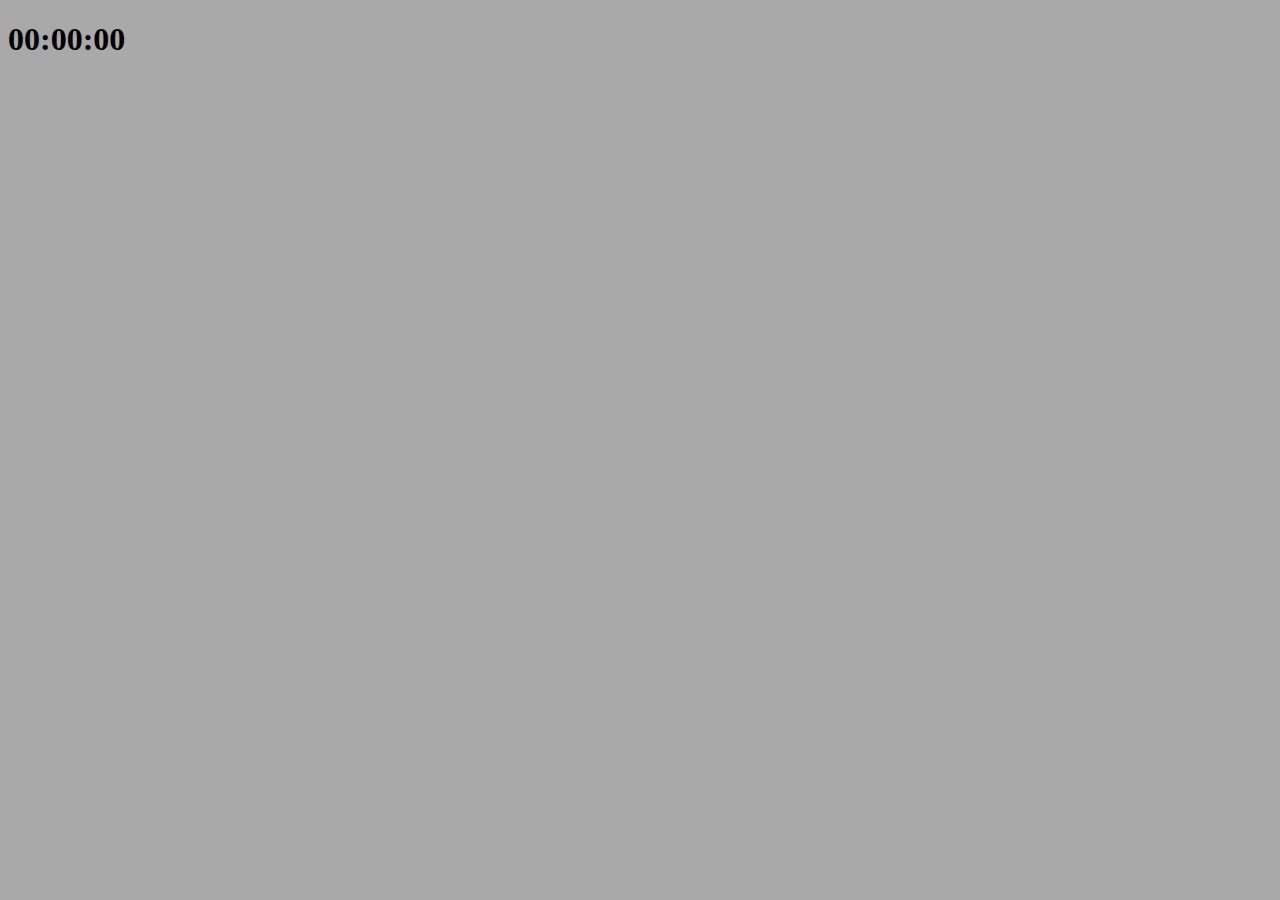
==== chromeApp/index.html @ 108b7a02 "real-time clock" ====
<!DOCTYPE HTML>
<html>

<head>
    <title>Something</title>
    <link rel="stylesheet" href="index.css" />
</head>

<body>
    <div id="js-clock">
        <h1 class="js-title">00:00:00</h1>
    </div>
    <script type="text/javascript" src="./JS/clock.js">
        // <script type="text/javascript" src="index.js">
    </script>
</body>
<!-- JS 파일 추가는 항상 body 아래! -->


</html>
---- chromeApp/index.css ----
body {
    background-color: darkgray;
}

h1 {}
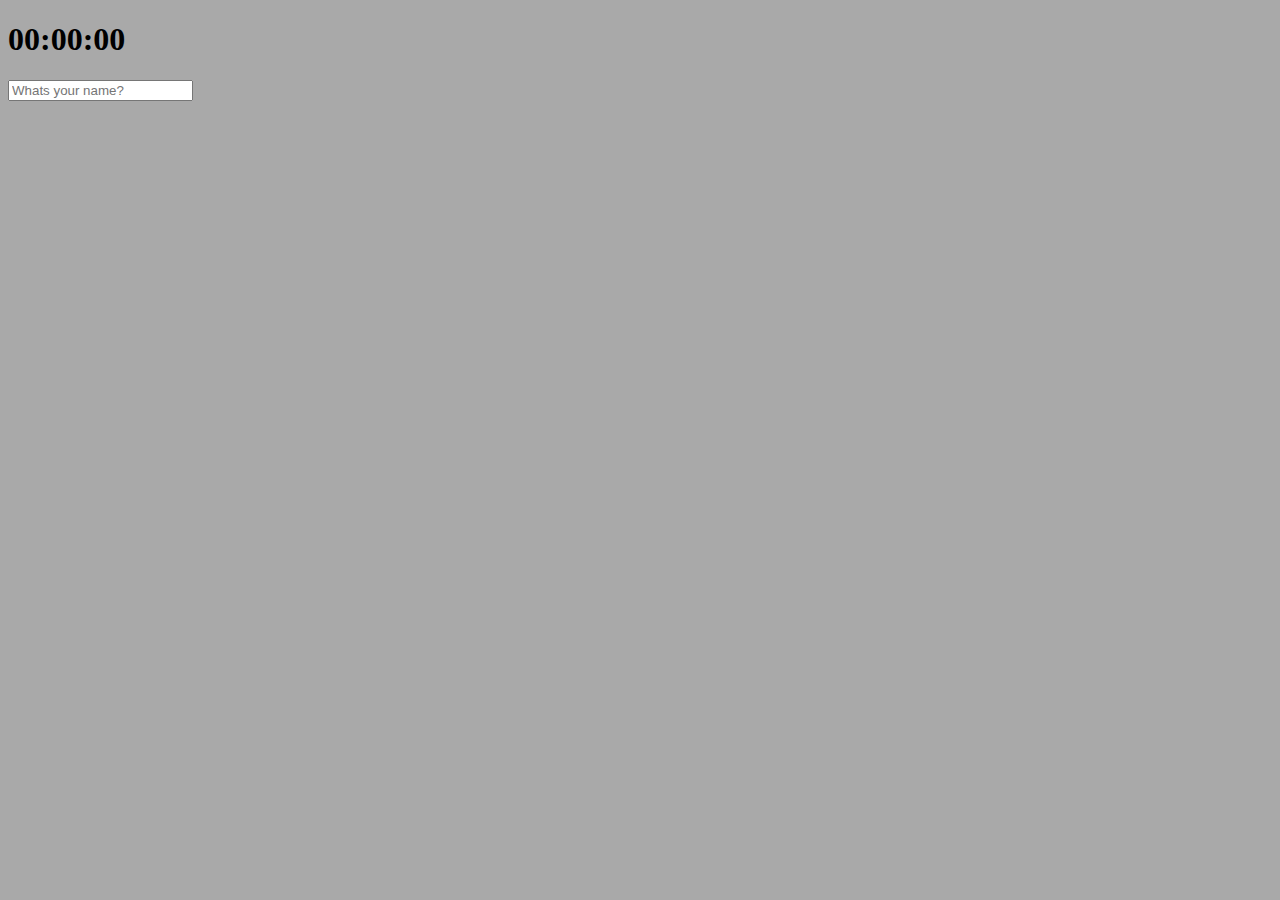
==== commit ea0d2a25: "add simple form" ====
--- a/chromeApp/index.html
+++ b/chromeApp/index.html
@@ -10,8 +10,13 @@
     <div id="js-clock">
         <h1 class="js-title">00:00:00</h1>
     </div>
+    <form class="js-form">
+        <input type="text" placeholder="Whats your name?" />
+    </form>
     <script type="text/javascript" src="./JS/clock.js">
-        // <script type="text/javascript" src="index.js">
+    </script>
+
+    <script type="text/javascript" src="./JS/greeting.js">
     </script>
 </body>
 <!-- JS 파일 추가는 항상 body 아래! -->
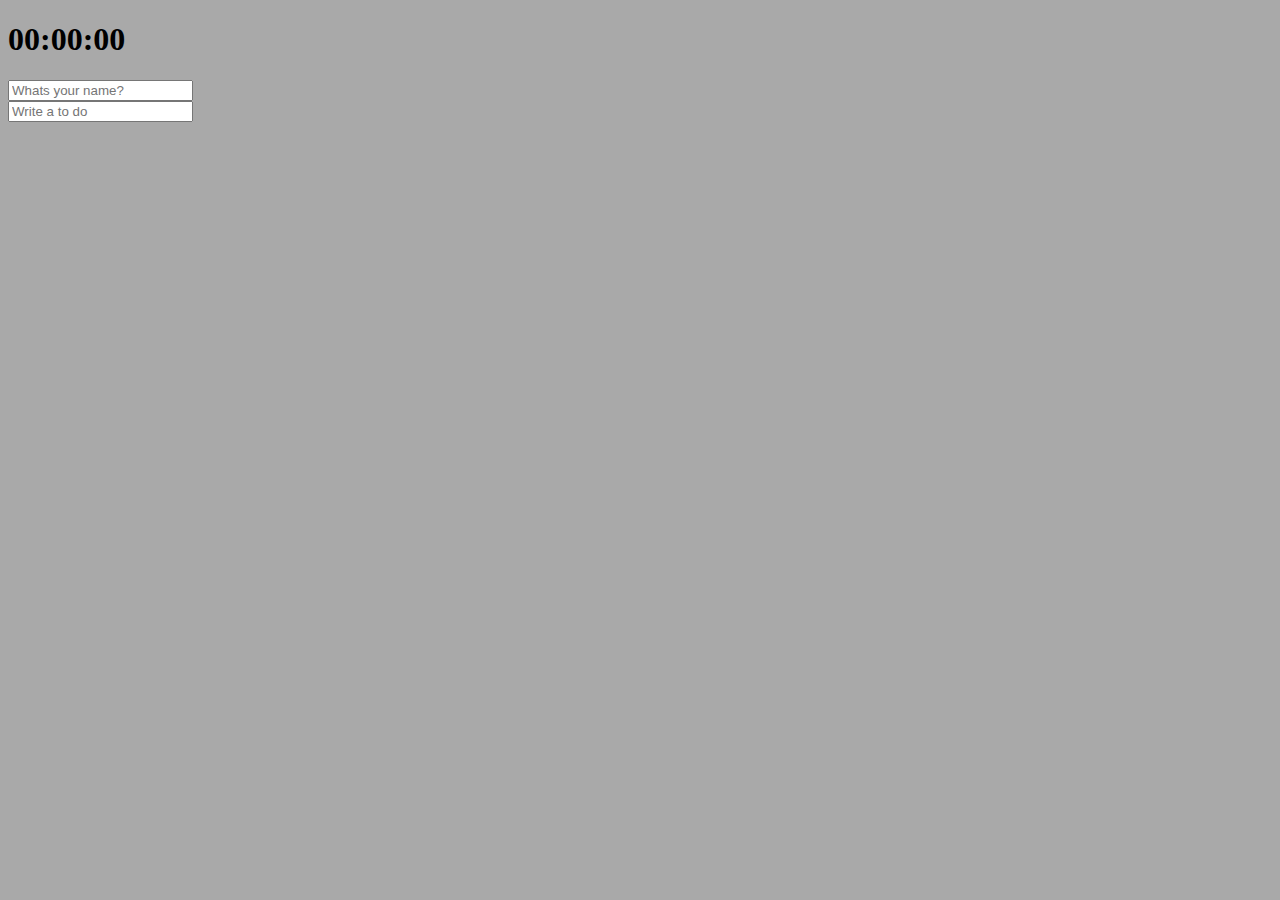
==== commit a8ed931b: "add simple todo" ====
--- a/chromeApp/index.html
+++ b/chromeApp/index.html
@@ -10,12 +10,17 @@
     <div id="js-clock">
         <h1 class="js-title">00:00:00</h1>
     </div>
-    <form class="js-form">
-        <input type="text" placeholder="Whats your name?" />
+    <form class="js-nameForm form">
+        <input class="js-nameInput" type="text" placeholder="Whats your name?" />
     </form>
+    <h4 class="js-greeting greeting"></h4>
+    <form class="js-toDoForm">
+        <input class="js-toDoInput" type="text" placeholder="Write a to do" />
+    </form>
+
+
     <script type="text/javascript" src="./JS/clock.js">
     </script>
-
     <script type="text/javascript" src="./JS/greeting.js">
     </script>
 </body>
--- a/chromeApp/index.css
+++ b/chromeApp/index.css
@@ -2,4 +2,16 @@
     background-color: darkgray;
 }
 
-h1 {}+h1 {}
+
+.form {
+    display: none;
+}
+
+.greeting {
+    display: none;
+}
+
+.showing {
+    display: block;
+}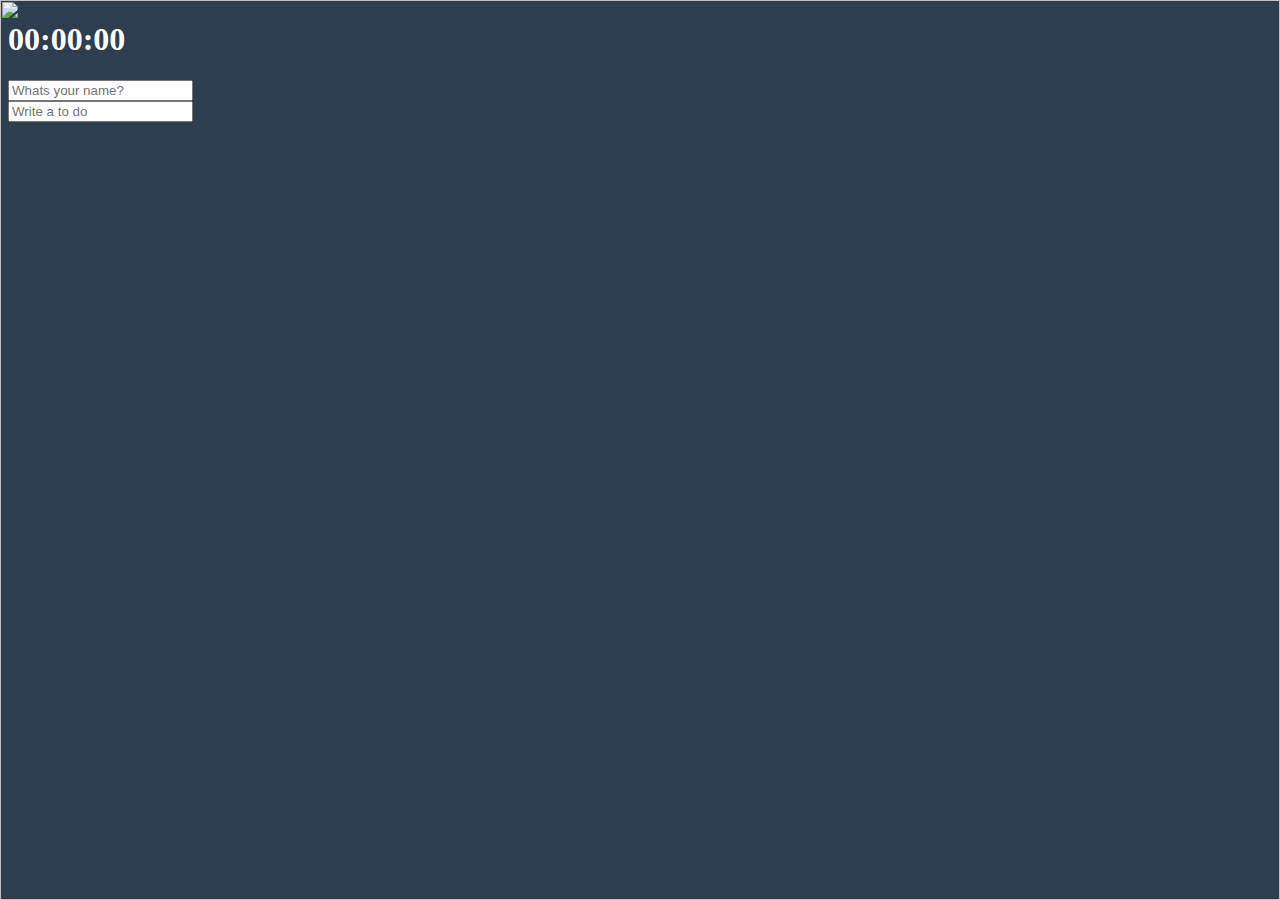
==== commit 15751eef: "add js for bg" ====
--- a/chromeApp/index.html
+++ b/chromeApp/index.html
@@ -17,12 +17,17 @@
     <form class="js-toDoForm">
         <input class="js-toDoInput" type="text" placeholder="Write a to do" />
     </form>
+    <ul class="js-toDoList"></ul>
 
 
     <script type="text/javascript" src="./JS/clock.js">
     </script>
     <script type="text/javascript" src="./JS/greeting.js">
     </script>
+    <script type="text/javascript" src="./JS/todo.js">
+    </script>
+    <script type="text/javascript" src="./JS/background.js">
+    </script>
 </body>
 <!-- JS 파일 추가는 항상 body 아래! -->
 
--- a/chromeApp/index.css
+++ b/chromeApp/index.css
@@ -1,8 +1,7 @@
 body {
-    background-color: darkgray;
+    background-color: #2c3e50;
+    color: white;
 }
-
-h1 {}
 
 .form {
     display: none;
@@ -14,4 +13,24 @@
 
 .showing {
     display: block;
+}
+
+@keyframes fadeIn {
+    from {
+        opacity: 0;
+    }
+    to {
+        opacity: 1;
+    }
+}
+
+.bgImage {
+    position: absolute;
+    top: 0;
+    left: 0;
+    width: 100%;
+    height: 100%;
+    z-index: -1;
+    /*ㄹㅇ 꿀팁*/
+    animation: fadeIn .5s linear;
 }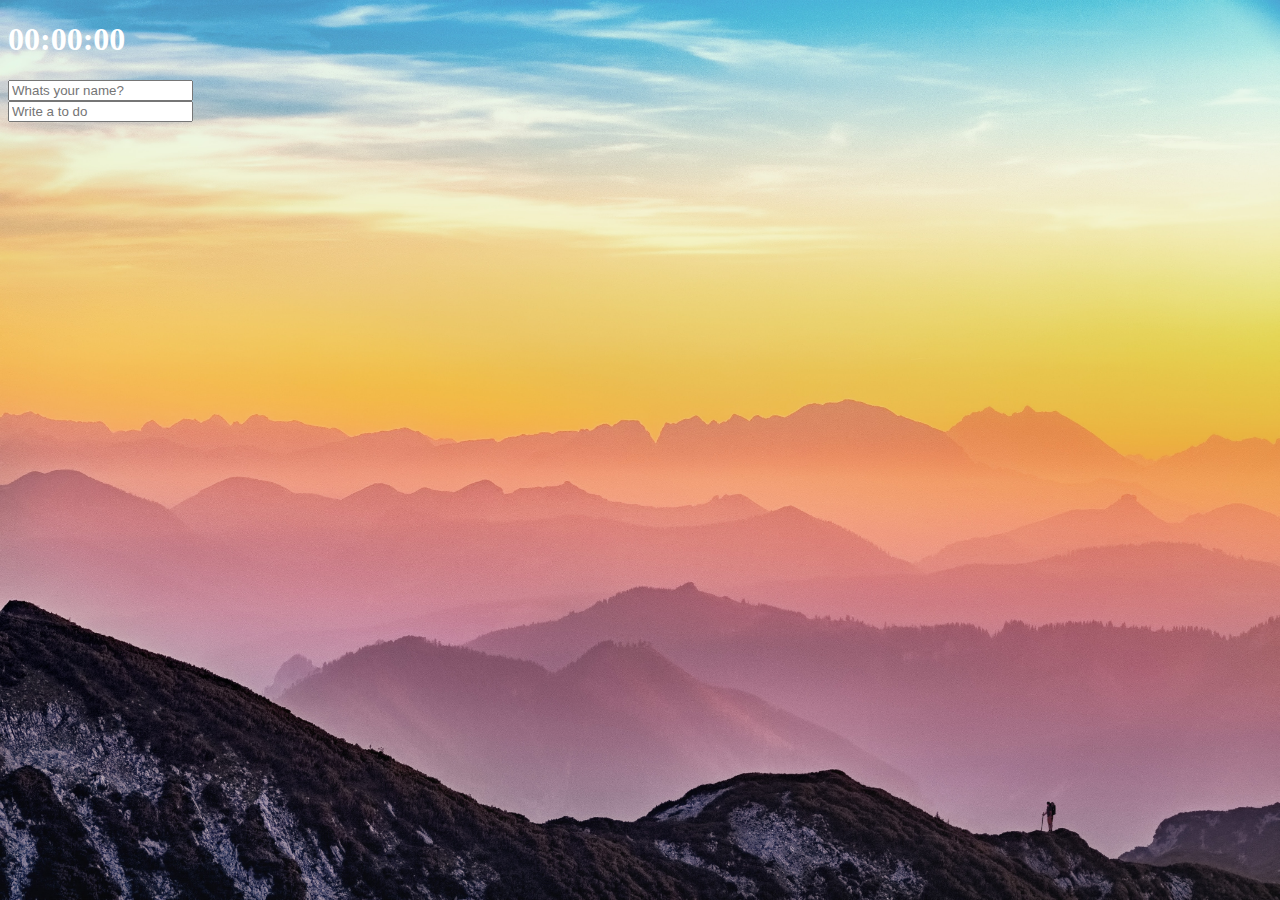
==== commit c87d5763: "complete functional stuff" ====
--- a/chromeApp/index.html
+++ b/chromeApp/index.html
@@ -18,7 +18,7 @@
         <input class="js-toDoInput" type="text" placeholder="Write a to do" />
     </form>
     <ul class="js-toDoList"></ul>
-
+    <span class="js-weather"></span>
 
     <script type="text/javascript" src="./JS/clock.js">
     </script>
@@ -28,6 +28,8 @@
     </script>
     <script type="text/javascript" src="./JS/background.js">
     </script>
+    <script type="text/javascript" src="./JS/weather.js">
+    </script>
 </body>
 <!-- JS 파일 추가는 항상 body 아래! -->
 
